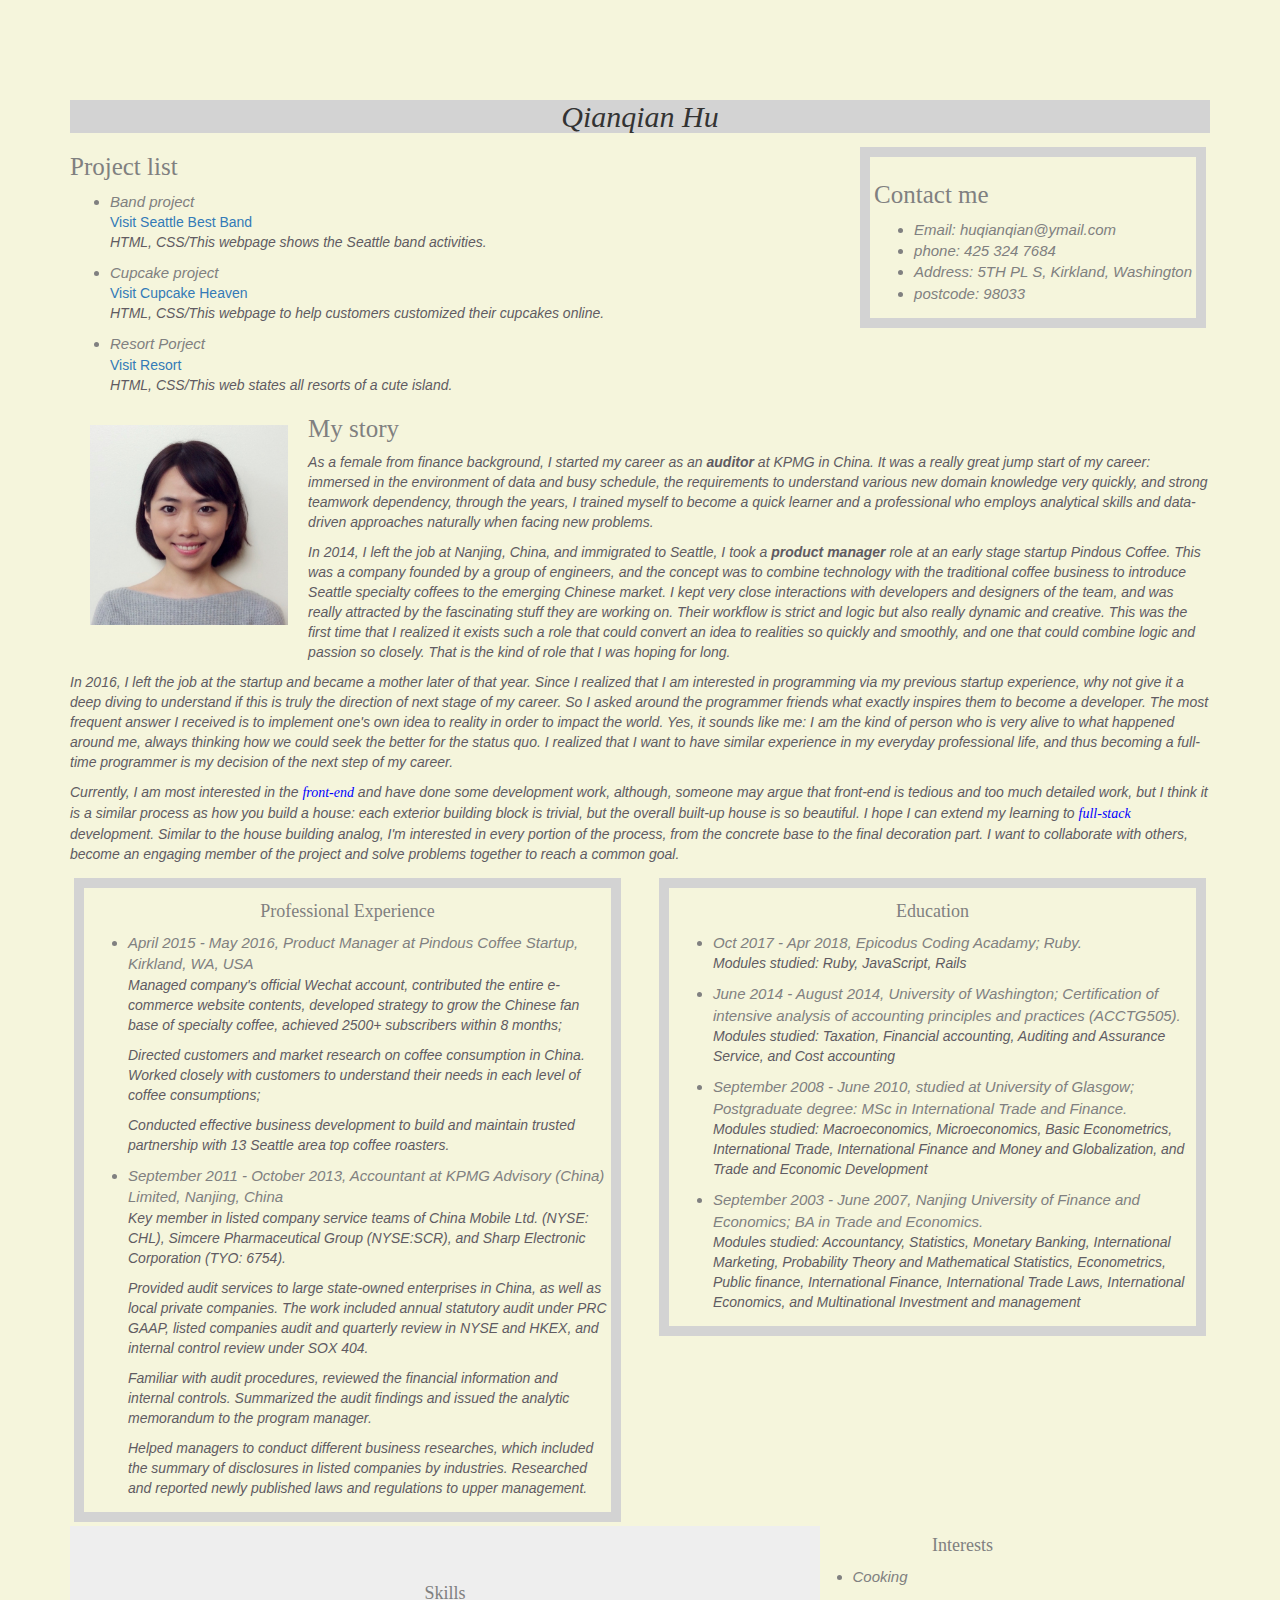
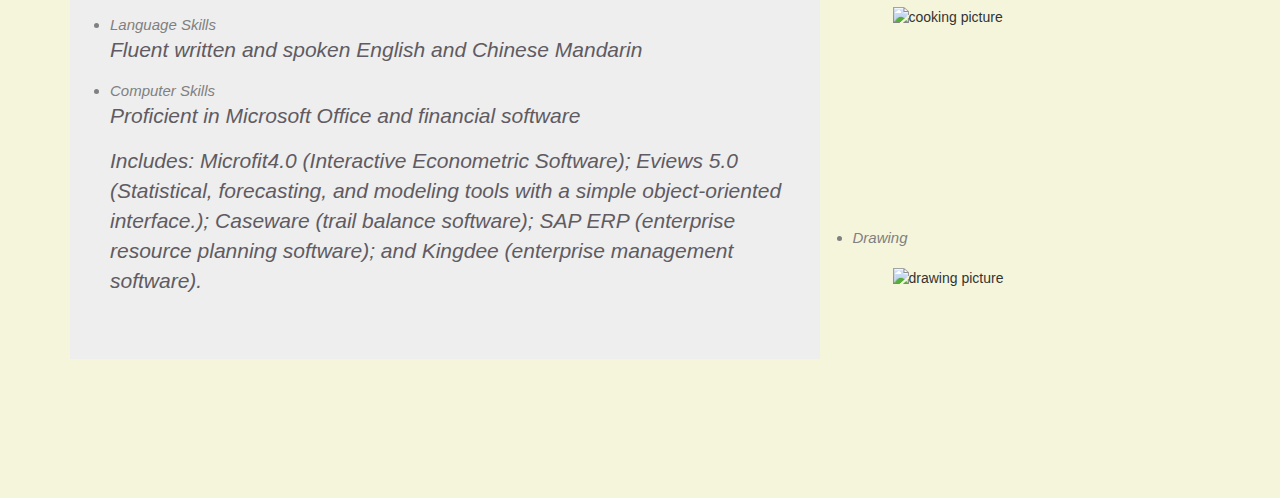
==== index.html @ 6ae9c433 "create framework of website" ====
<!DOCTYPE html>
<html>
  <head>
    <link rel="stylesheet" href="https://maxcdn.bootstrapcdn.com/bootstrap/3.3.7/css/bootstrap.min.css" integrity="sha384-BVYiiSIFeK1dGmJRAkycuHAHRg32OmUcww7on3RYdg4Va+PmSTsz/K68vbdEjh4u" crossorigin="anonymous">
    <link href="css/styles.css" rel="stylesheet" type="text/css" media="all">
    <title>Qianqian's portfolio</title>
      </head>
      <body>

              <h2>Qianqian Hu</h2>

                <div class="contact">
                  <h3>Contact me</h3>
                    <ul>
                      <li>Email: huqianqian@ymail.com</li>
                      <li>phone: 425 324 7684</li>
                      <li>Address: 5TH PL S, Kirkland, Washington</li>
                      <li>postcode: 98033</li>
                    </ul>
                  </div>

              <h3>Project list</h3>
              <ul>
                <li>Band project</li>
                <a href="https://qianqianhu.github.io/resort/">Visit Seattle Best Band</a>
                <p>HTML, CSS/This webpage shows the Seattle band activities.</p>
                <li>Cupcake project</li>
                <a href="https://qianqianhu.github.io/resort/">Visit Cupcake Heaven</a>
                <p>HTML, CSS/This webpage to help customers customized their cupcakes online.</p>
                <li>Resort Porject</li>
                <a href="https://qianqianhu.github.io/resort/">Visit Resort</a>
                <p>HTML, CSS/This web states all resorts of a cute island.</p>
              </ul>

<img src="img/resume photo.jpg" alt="resume photo">
      <div class="story">
            <h3>My story</h3>
            <p>As a female from finance background, I started my career as an <strong>auditor</strong> at KPMG in China. It was a really great jump start of my career: immersed in the environment of data and busy schedule, the requirements to understand various new domain knowledge very quickly, and strong teamwork dependency, through the years, I trained myself to become a quick learner and a professional who employs analytical skills and data-driven approaches naturally when facing new problems.</p>
            <p>In 2014, I left the job at Nanjing, China, and immigrated to Seattle, I took a <strong>product manager</strong> role at an early stage startup Pindous Coffee. This was a company founded by a group of engineers, and the concept was to combine technology with the traditional coffee business to introduce Seattle specialty coffees to the emerging Chinese market. I kept very close interactions with developers and designers of the team, and was really attracted by the fascinating stuff they are working on. Their workflow is strict and logic but also really dynamic and creative. This was the first time that I realized it exists such a role that could convert an idea to realities so quickly and smoothly, and one that could combine logic and passion so closely. That is the kind of role that I was hoping for long.</p>

            <p>In 2016, I left the job at the startup and became a mother later of that year. Since I realized that I am interested in programming via my previous startup experience, why not give it a deep diving to understand if this is truly the direction of next stage of my career. So I asked around the programmer friends what exactly inspires them to become a developer. The most frequent answer I received is to implement one's own idea to reality in order to impact the world. Yes, it sounds like me: I am the kind of person who is very alive to what happened around me, always thinking how we could seek the better for the status quo. I realized that I want to have similar experience in my everyday professional life, and thus becoming a full-time programmer is my decision of the next step of my career.</p>

            <p>Currently, I am most interested in the <span class="special">front-end</span> and have done some development work, although, someone may argue that front-end is tedious and too much detailed work, but I think it is a similar process as how you build a house: each exterior building block is trivial, but the overall built-up house is so beautiful. I hope I can extend my learning to <span class="special">full-stack</span> development. Similar to the house building analog, I'm interested in every portion of the process, from the concrete base to the final decoration part. I want to collaborate with others, become an engaging member of the project and solve problems together to reach a common goal.</p>
      </div>
</div>

<div class="row">
  <div class="col-md-6">
    <div class="boxmodel">
      <h4>Professional Experience</h4>
        <ul>
          <li>April 2015 - May 2016, Product Manager at Pindous Coffee Startup, Kirkland, WA, USA</li>
          <p>Managed company's official Wechat account, contributed the entire e-commerce website contents, developed strategy to grow the Chinese fan base of specialty coffee, achieved 2500+ subscribers within 8 months;</p>
          <p>Directed customers and market research on coffee consumption in China. Worked closely with customers to understand their needs in each level of coffee consumptions;</p>
          <p>Conducted effective business development to build and maintain trusted partnership with 13 Seattle area top coffee roasters.</p>
          <li>September 2011 - October 2013, Accountant at KPMG Advisory (China) Limited, Nanjing, China</li>
          <p>Key member in listed company service teams of China Mobile Ltd. (NYSE: CHL), Simcere Pharmaceutical Group (NYSE:SCR), and Sharp Electronic Corporation (TYO: 6754).</p>
          <p>Provided audit services to large state-owned enterprises in China, as well as local private companies. The work included annual statutory audit under PRC GAAP, listed companies audit and quarterly review in NYSE and HKEX, and internal control review under SOX 404. </p>
          <p>Familiar with audit procedures, reviewed the financial information and internal controls. Summarized the audit findings and issued the analytic memorandum to the program manager. </p>
          <p>Helped managers to conduct different business researches, which included the summary of disclosures in listed companies by industries. Researched and reported newly published laws and regulations to upper management.</p>
        </ul>
    </div>
  </div>

  <div class="col-md-6">
    <div class="boxmodel">
        <h4>Education</h4>
        <ul>
          <li>Oct 2017 - Apr 2018, Epicodus Coding Acadamy; Ruby.</li>
          <p>Modules studied:  Ruby, JavaScript, Rails</p>
          <li>June 2014 - August 2014, University of Washington; Certification of intensive analysis of accounting principles and practices (ACCTG505).</li>
          <p>Modules studied: Taxation, Financial accounting, Auditing and Assurance Service, and Cost accounting</p>
          <li>September 2008 - June 2010, studied at University of Glasgow; Postgraduate degree: MSc in International Trade and Finance.</li>
          <p>Modules studied: Macroeconomics, Microeconomics, Basic Econometrics, International Trade, International Finance and Money and Globalization, and Trade and Economic Development</p>
          <li>September 2003 - June 2007, Nanjing University of Finance and Economics; BA in Trade and Economics.</li>
          <p>Modules studied: Accountancy, Statistics, Monetary Banking, International Marketing, Probability Theory and Mathematical Statistics, Econometrics, Public finance, International Finance, International Trade Laws, International Economics, and Multinational Investment and management</p>
        </ul>
    </div>
  </div>
</div>
<div class="row">
  <div class="col-md-8">
    <div class="jumbotron">
      <h4>Skills</h4>
      <ul>
        <li>Language Skills </li>
        <p>Fluent written and spoken English and Chinese Mandarin </p>
        <li>Computer Skills </li>
        <p>Proficient in Microsoft Office and financial software </p>
        <p>Includes: Microfit4.0 (Interactive Econometric Software); Eviews 5.0 (Statistical, forecasting, and modeling tools with a simple object-oriented interface.); Caseware (trail balance software); SAP ERP (enterprise resource planning software); and Kingdee (enterprise management software). </p>
      </ul>
    </div>
  </div>
  <div class="col-md-3">
    <div class="hobby">
      <h4>Interests</h4>
      <ul>
        <li>Cooking</li>
        <img id="photo1" src="img/cooking.jpg" alt="cooking picture">
        <li>Drawing</li>
        <img id="photo2" src="img/drawing.jpg" alt="drawing picture">
      </ul>
    </div>
  </div>
</div>
  </body>
</html>
---- css/styles.css ----
body {
  background-color: beige;
  margin-top:100px;
	margin-right:70px;
	margin-bottom:10px;
	margin-left:70px;
}

h2 {
  background-color: lightgrey;
  text-align: center;
  font-style: italic;
  font-family: fantasy;
}
h3 {
  color: grey;
  text-align: left;
  font-size: 25px;
  font-family: fantasy;
}
h4 {
  color: grey;
  text-align: left;
  font-family: fantasy;
}
img {
  height: 200px;
  width: auto;
  float: left;
  margin: 20px;
}
.special {
  color: blue;
  font-family: fantasy;
}
h4 {
  text-align: center;
}
p {
  color: rgb(96, 91, 98);
  font-style: italic;
}
li {
  font-style: italic;
  font-size: 15px;
  color: grey;
}
.contact {
  float: right;
  border: 10px solid lightgrey;
  padding: 4px;
  margin: 4px;
  background-color: beige;
}
.hobby{
  width: 300px;
  float: right;
}
#photo1 {
  height: 200px;
  width: 200px;
  float: right;
}
#photo2 {
  height: 200px;
  width: 200px;
  float: right;
}
.boxmodel {
border: 10px solid lightgrey;
padding: 4px;
margin: 4px;
background-color: beige;
}
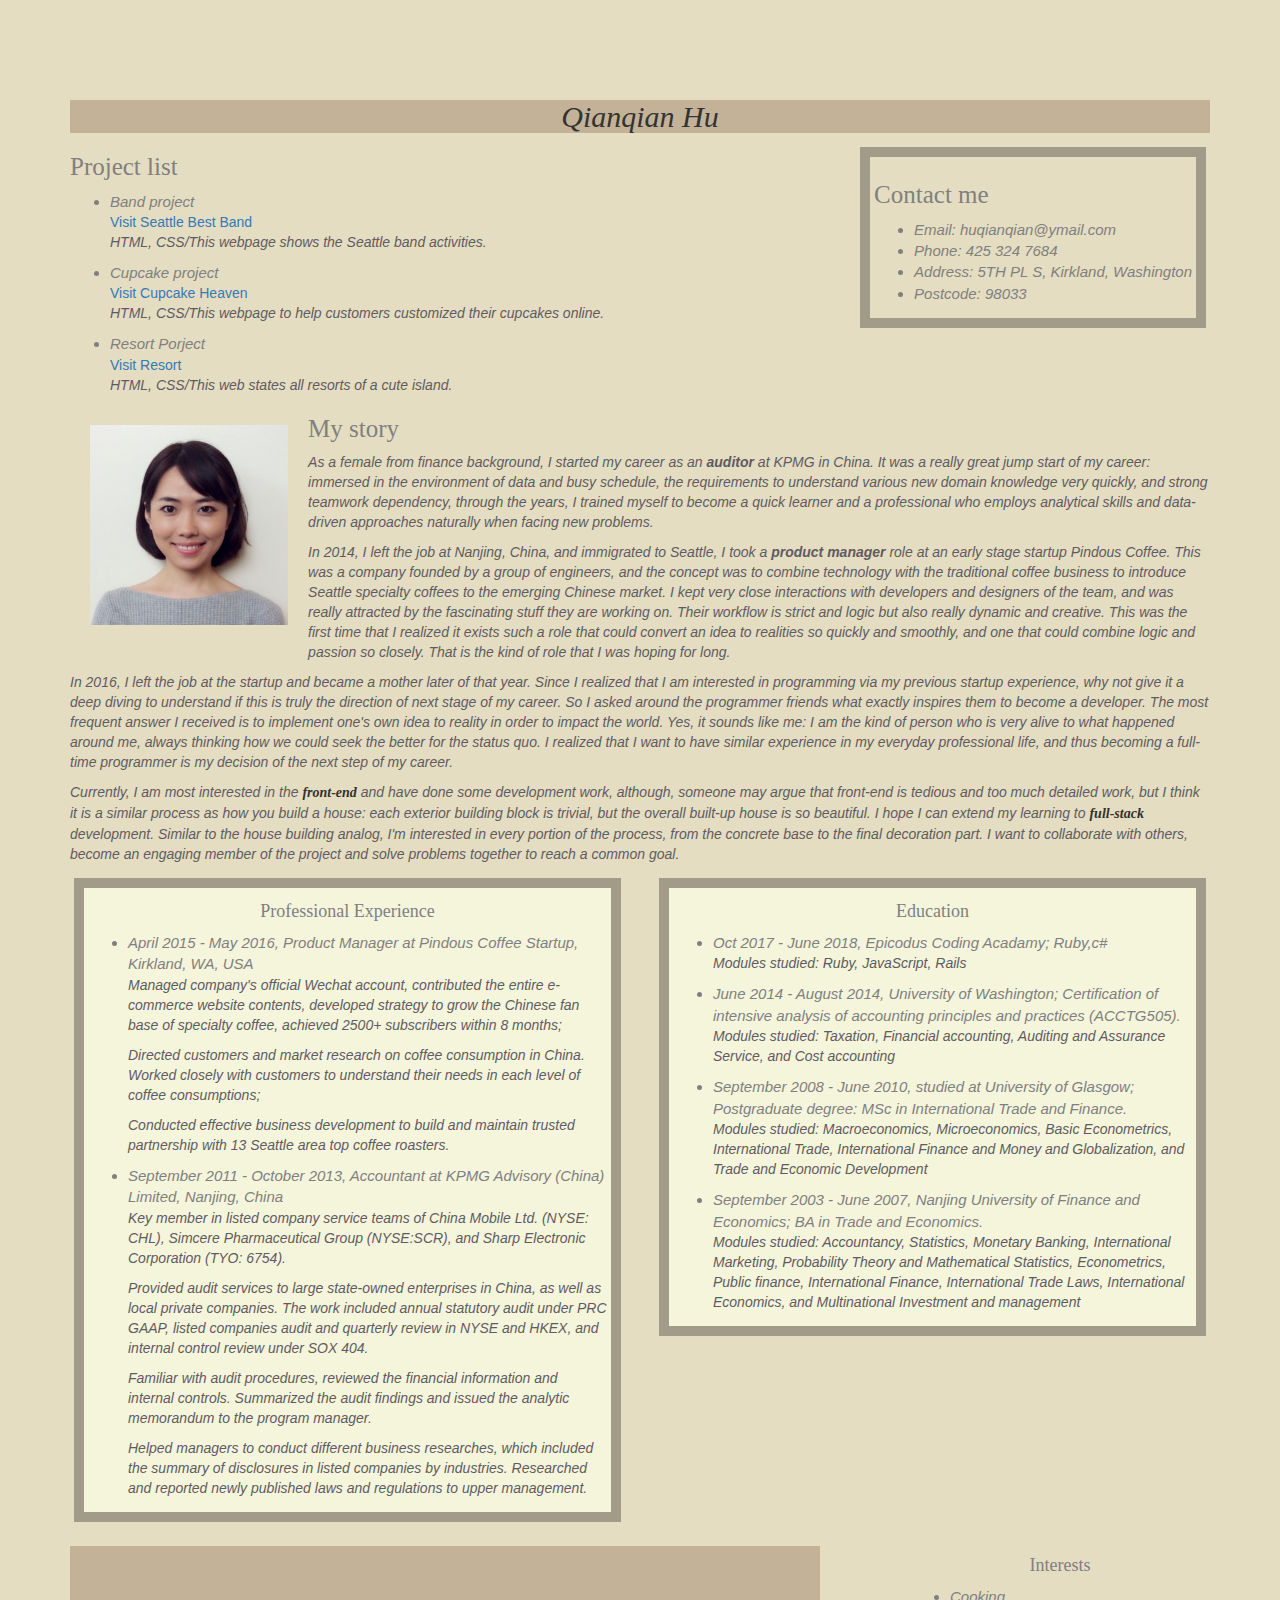
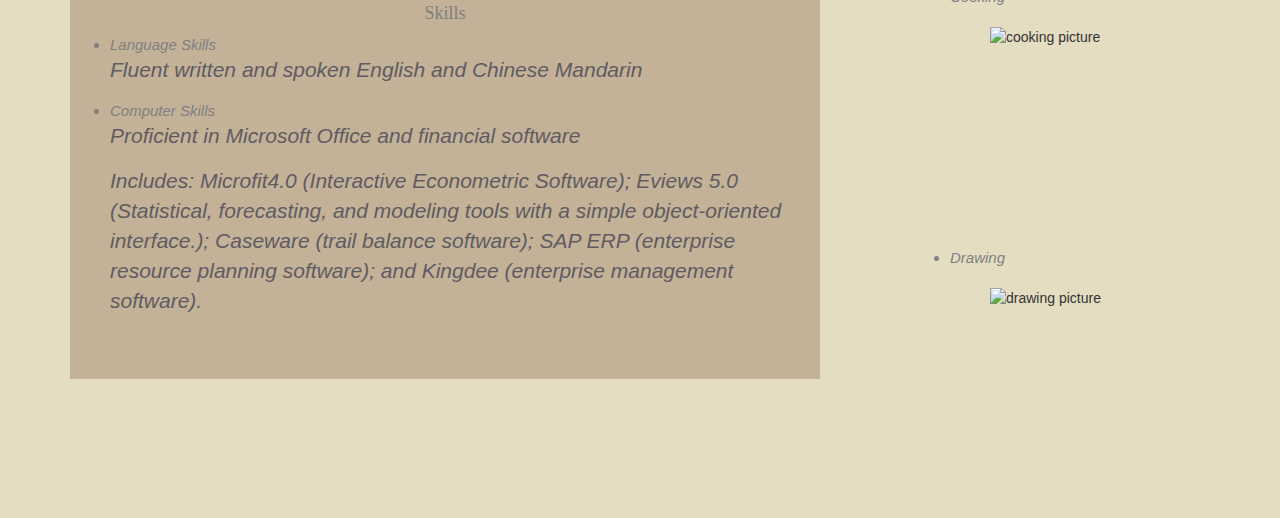
==== commit 5efd96a0: "change color of HTML and revise wording mistake" ====
--- a/index.html
+++ b/index.html
@@ -13,9 +13,9 @@
                   <h3>Contact me</h3>
                     <ul>
                       <li>Email: huqianqian@ymail.com</li>
-                      <li>phone: 425 324 7684</li>
+                      <li>Phone: 425 324 7684</li>
                       <li>Address: 5TH PL S, Kirkland, Washington</li>
-                      <li>postcode: 98033</li>
+                      <li>Postcode: 98033</li>
                     </ul>
                   </div>
 
@@ -66,7 +66,7 @@
     <div class="boxmodel">
         <h4>Education</h4>
         <ul>
-          <li>Oct 2017 - Apr 2018, Epicodus Coding Acadamy; Ruby.</li>
+          <li>Oct 2017 - June 2018, Epicodus Coding Acadamy; Ruby,c#</li>
           <p>Modules studied:  Ruby, JavaScript, Rails</p>
           <li>June 2014 - August 2014, University of Washington; Certification of intensive analysis of accounting principles and practices (ACCTG505).</li>
           <p>Modules studied: Taxation, Financial accounting, Auditing and Assurance Service, and Cost accounting</p>
@@ -78,6 +78,7 @@
     </div>
   </div>
 </div>
+<br>
 <div class="row">
   <div class="col-md-8">
     <div class="jumbotron">
@@ -91,7 +92,7 @@
       </ul>
     </div>
   </div>
-  <div class="col-md-3">
+  <div class="col-md-4">
     <div class="hobby">
       <h4>Interests</h4>
       <ul>
--- a/css/styles.css
+++ b/css/styles.css
@@ -1,5 +1,5 @@
 body {
-  background-color: beige;
+  background-color: #E4DDC1;
   margin-top:100px;
 	margin-right:70px;
 	margin-bottom:10px;
@@ -7,7 +7,7 @@
 }
 
 h2 {
-  background-color: lightgrey;
+  background-color:  #C3B298;
   text-align: center;
   font-style: italic;
   font-family: fantasy;
@@ -30,8 +30,9 @@
   margin: 20px;
 }
 .special {
-  color: blue;
+  color: #33312D;
   font-family: fantasy;
+  font-weight: bold;
 }
 h4 {
   text-align: center;
@@ -47,12 +48,12 @@
 }
 .contact {
   float: right;
-  border: 10px solid lightgrey;
+  border: 10px solid #A29B89;
   padding: 4px;
   margin: 4px;
-  background-color: beige;
+  background-color: #E4DDC1;
 }
-.hobby{
+.hobby {
   width: 300px;
   float: right;
 }
@@ -67,8 +68,11 @@
   float: right;
 }
 .boxmodel {
-border: 10px solid lightgrey;
+border: 10px solid #A29B89;
 padding: 4px;
 margin: 4px;
 background-color: beige;
 }
+.jumbotron{
+  background-color: #C3B298;
+}
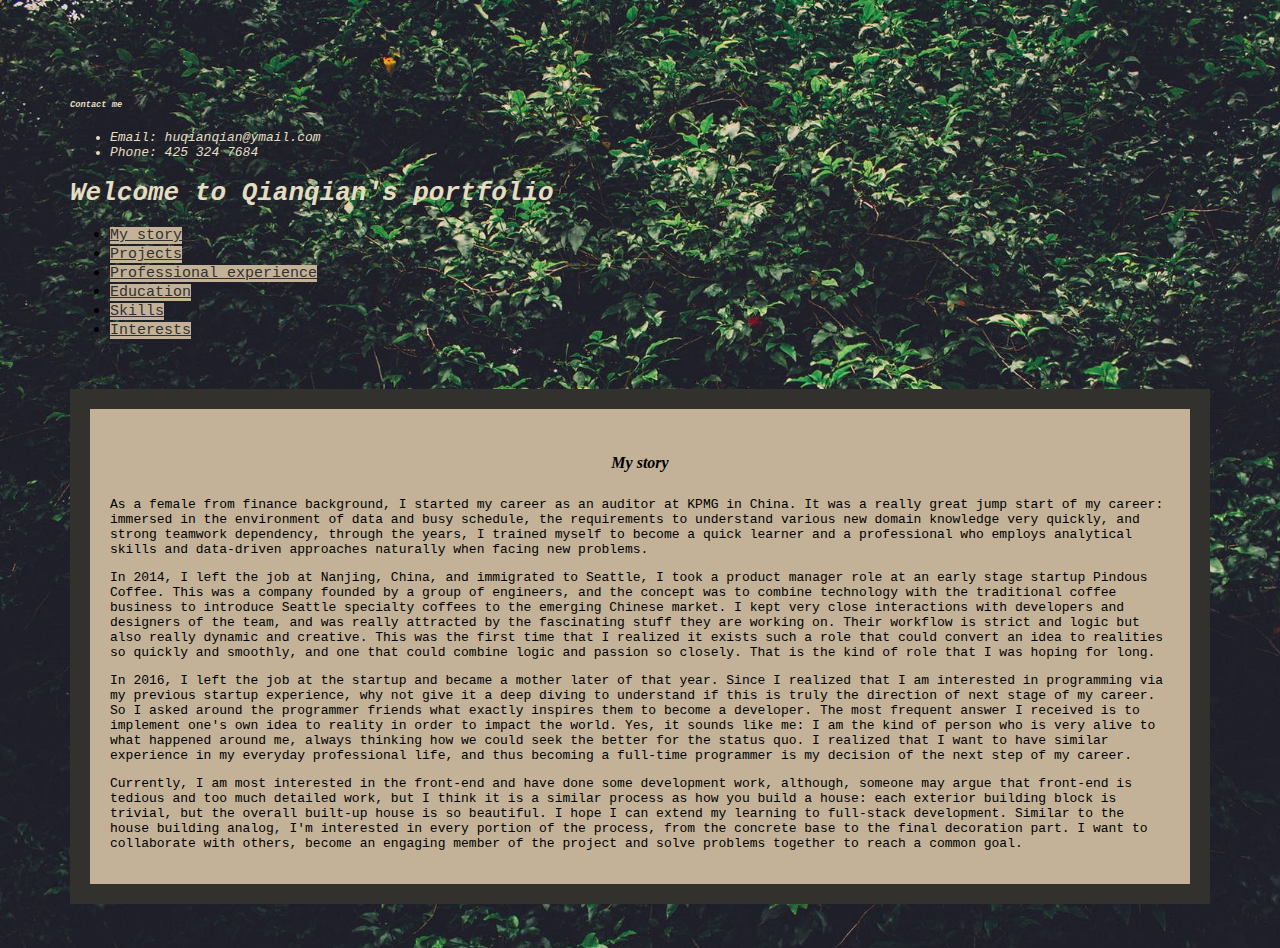
==== commit 585a99b5: "add CSS styles and use tab style in HTML" ====
--- a/index.html
+++ b/index.html
@@ -1,108 +1,42 @@
 <!DOCTYPE html>
 <html>
   <head>
-    <link rel="stylesheet" href="https://maxcdn.bootstrapcdn.com/bootstrap/3.3.7/css/bootstrap.min.css" integrity="sha384-BVYiiSIFeK1dGmJRAkycuHAHRg32OmUcww7on3RYdg4Va+PmSTsz/K68vbdEjh4u" crossorigin="anonymous">
+    <link rel="stylesheet" href="https://maxcdn.bootstrapcdn.com/bootstrap/4.0.0-alpha.6/css/bootstrap.min.css" integrity="sha384-rwoIResjU2yc3z8GV/NPeZWAv56rSmLldC3R/AZzGRnGxQQKnKkoFVhFQhNUwEyJ" crossorigin="anonymous">
+    <script src="https://maxcdn.bootstrapcdn.com/bootstrap/4.0.0-alpha.6/js/bootstrap.min.js" integrity="sha384-vBWWzlZJ8ea9aCX4pEW3rVHjgjt7zpkNpZk+02D9phzyeVkE+jo0ieGizqPLForn" crossorigin="anonymous"></script>
     <link href="css/styles.css" rel="stylesheet" type="text/css" media="all">
     <title>Qianqian's portfolio</title>
-      </head>
-      <body>
-
-              <h2>Qianqian Hu</h2>
-
-                <div class="contact">
-                  <h3>Contact me</h3>
-                    <ul>
-                      <li>Email: huqianqian@ymail.com</li>
-                      <li>Phone: 425 324 7684</li>
-                      <li>Address: 5TH PL S, Kirkland, Washington</li>
-                      <li>Postcode: 98033</li>
-                    </ul>
-                  </div>
-
-              <h3>Project list</h3>
-              <ul>
-                <li>Band project</li>
-                <a href="https://qianqianhu.github.io/resort/">Visit Seattle Best Band</a>
-                <p>HTML, CSS/This webpage shows the Seattle band activities.</p>
-                <li>Cupcake project</li>
-                <a href="https://qianqianhu.github.io/resort/">Visit Cupcake Heaven</a>
-                <p>HTML, CSS/This webpage to help customers customized their cupcakes online.</p>
-                <li>Resort Porject</li>
-                <a href="https://qianqianhu.github.io/resort/">Visit Resort</a>
-                <p>HTML, CSS/This web states all resorts of a cute island.</p>
-              </ul>
-
-<img src="img/resume photo.jpg" alt="resume photo">
-      <div class="story">
-            <h3>My story</h3>
-            <p>As a female from finance background, I started my career as an <strong>auditor</strong> at KPMG in China. It was a really great jump start of my career: immersed in the environment of data and busy schedule, the requirements to understand various new domain knowledge very quickly, and strong teamwork dependency, through the years, I trained myself to become a quick learner and a professional who employs analytical skills and data-driven approaches naturally when facing new problems.</p>
-            <p>In 2014, I left the job at Nanjing, China, and immigrated to Seattle, I took a <strong>product manager</strong> role at an early stage startup Pindous Coffee. This was a company founded by a group of engineers, and the concept was to combine technology with the traditional coffee business to introduce Seattle specialty coffees to the emerging Chinese market. I kept very close interactions with developers and designers of the team, and was really attracted by the fascinating stuff they are working on. Their workflow is strict and logic but also really dynamic and creative. This was the first time that I realized it exists such a role that could convert an idea to realities so quickly and smoothly, and one that could combine logic and passion so closely. That is the kind of role that I was hoping for long.</p>
-
-            <p>In 2016, I left the job at the startup and became a mother later of that year. Since I realized that I am interested in programming via my previous startup experience, why not give it a deep diving to understand if this is truly the direction of next stage of my career. So I asked around the programmer friends what exactly inspires them to become a developer. The most frequent answer I received is to implement one's own idea to reality in order to impact the world. Yes, it sounds like me: I am the kind of person who is very alive to what happened around me, always thinking how we could seek the better for the status quo. I realized that I want to have similar experience in my everyday professional life, and thus becoming a full-time programmer is my decision of the next step of my career.</p>
-
-            <p>Currently, I am most interested in the <span class="special">front-end</span> and have done some development work, although, someone may argue that front-end is tedious and too much detailed work, but I think it is a similar process as how you build a house: each exterior building block is trivial, but the overall built-up house is so beautiful. I hope I can extend my learning to <span class="special">full-stack</span> development. Similar to the house building analog, I'm interested in every portion of the process, from the concrete base to the final decoration part. I want to collaborate with others, become an engaging member of the project and solve problems together to reach a common goal.</p>
-      </div>
-</div>
-
-<div class="row">
-  <div class="col-md-6">
-    <div class="boxmodel">
-      <h4>Professional Experience</h4>
-        <ul>
-          <li>April 2015 - May 2016, Product Manager at Pindous Coffee Startup, Kirkland, WA, USA</li>
-          <p>Managed company's official Wechat account, contributed the entire e-commerce website contents, developed strategy to grow the Chinese fan base of specialty coffee, achieved 2500+ subscribers within 8 months;</p>
-          <p>Directed customers and market research on coffee consumption in China. Worked closely with customers to understand their needs in each level of coffee consumptions;</p>
-          <p>Conducted effective business development to build and maintain trusted partnership with 13 Seattle area top coffee roasters.</p>
-          <li>September 2011 - October 2013, Accountant at KPMG Advisory (China) Limited, Nanjing, China</li>
-          <p>Key member in listed company service teams of China Mobile Ltd. (NYSE: CHL), Simcere Pharmaceutical Group (NYSE:SCR), and Sharp Electronic Corporation (TYO: 6754).</p>
-          <p>Provided audit services to large state-owned enterprises in China, as well as local private companies. The work included annual statutory audit under PRC GAAP, listed companies audit and quarterly review in NYSE and HKEX, and internal control review under SOX 404. </p>
-          <p>Familiar with audit procedures, reviewed the financial information and internal controls. Summarized the audit findings and issued the analytic memorandum to the program manager. </p>
-          <p>Helped managers to conduct different business researches, which included the summary of disclosures in listed companies by industries. Researched and reported newly published laws and regulations to upper management.</p>
-        </ul>
-    </div>
-  </div>
-
-  <div class="col-md-6">
-    <div class="boxmodel">
-        <h4>Education</h4>
-        <ul>
-          <li>Oct 2017 - June 2018, Epicodus Coding Acadamy; Ruby,c#</li>
-          <p>Modules studied:  Ruby, JavaScript, Rails</p>
-          <li>June 2014 - August 2014, University of Washington; Certification of intensive analysis of accounting principles and practices (ACCTG505).</li>
-          <p>Modules studied: Taxation, Financial accounting, Auditing and Assurance Service, and Cost accounting</p>
-          <li>September 2008 - June 2010, studied at University of Glasgow; Postgraduate degree: MSc in International Trade and Finance.</li>
-          <p>Modules studied: Macroeconomics, Microeconomics, Basic Econometrics, International Trade, International Finance and Money and Globalization, and Trade and Economic Development</p>
-          <li>September 2003 - June 2007, Nanjing University of Finance and Economics; BA in Trade and Economics.</li>
-          <p>Modules studied: Accountancy, Statistics, Monetary Banking, International Marketing, Probability Theory and Mathematical Statistics, Econometrics, Public finance, International Finance, International Trade Laws, International Economics, and Multinational Investment and management</p>
-        </ul>
-    </div>
-  </div>
-</div>
-<br>
-<div class="row">
-  <div class="col-md-8">
-    <div class="jumbotron">
-      <h4>Skills</h4>
+  </head>
+  <header>
+    <div class="contact">
+      <h6>Contact me</h6>
       <ul>
-        <li>Language Skills </li>
-        <p>Fluent written and spoken English and Chinese Mandarin </p>
-        <li>Computer Skills </li>
-        <p>Proficient in Microsoft Office and financial software </p>
-        <p>Includes: Microfit4.0 (Interactive Econometric Software); Eviews 5.0 (Statistical, forecasting, and modeling tools with a simple object-oriented interface.); Caseware (trail balance software); SAP ERP (enterprise resource planning software); and Kingdee (enterprise management software). </p>
+        <li>Email: huqianqian@ymail.com</li>
+        <li>Phone: 425 324 7684</li>
       </ul>
     </div>
-  </div>
-  <div class="col-md-4">
-    <div class="hobby">
-      <h4>Interests</h4>
-      <ul>
-        <li>Cooking</li>
-        <img id="photo1" src="img/cooking.jpg" alt="cooking picture">
-        <li>Drawing</li>
-        <img id="photo2" src="img/drawing.jpg" alt="drawing picture">
+    <h1>Welcome to Qianqian's portfolio</h1>
+  </header>
+  <body>
+    <div class="tabfont">
+      <ul class="nav nav-tabs">
+        <li role="presentation" class="active"><a href="index.html">My story</a></li>
+        <li role="presentation"><a href="projects.html">Projects</a></li>
+        <li role="presentation"><a href="professional.html">Professional experience</a></li>
+        <li role="presentation"><a href="education.html">Education</a></li>
+        <li role="presentation"><a href="skills.html">Skills</a></li>
+        <li role="presentation"><a href="interests.html">Interests</a></li>
       </ul>
     </div>
-  </div>
-</div>
+    <div class="boxmodel">
+      <div class="story">
+        <h4>My story</h4>
+        <p>As a female from finance background, I started my career as an <strong>auditor</strong> at KPMG in China. It was a really great jump start of my career: immersed in the environment of data and busy schedule, the requirements to understand various new domain knowledge very quickly, and strong teamwork dependency, through the years, I trained myself to become a quick learner and a professional who employs analytical skills and data-driven approaches naturally when facing new problems.</p>
+        <p>In 2014, I left the job at Nanjing, China, and immigrated to Seattle, I took a <strong>product manager</strong> role at an early stage startup Pindous Coffee. This was a company founded by a group of engineers, and the concept was to combine technology with the traditional coffee business to introduce Seattle specialty coffees to the emerging Chinese market. I kept very close interactions with developers and designers of the team, and was really attracted by the fascinating stuff they are working on. Their workflow is strict and logic but also really dynamic and creative. This was the first time that I realized it exists such a role that could convert an idea to realities so quickly and smoothly, and one that could combine logic and passion so closely. That is the kind of role that I was hoping for long.</p>
+
+        <p>In 2016, I left the job at the startup and became a mother later of that year. Since I realized that I am interested in programming via my previous startup experience, why not give it a deep diving to understand if this is truly the direction of next stage of my career. So I asked around the programmer friends what exactly inspires them to become a developer. The most frequent answer I received is to implement one's own idea to reality in order to impact the world. Yes, it sounds like me: I am the kind of person who is very alive to what happened around me, always thinking how we could seek the better for the status quo. I realized that I want to have similar experience in my everyday professional life, and thus becoming a full-time programmer is my decision of the next step of my career.</p>
+
+        <p>Currently, I am most interested in the <span class="special">front-end</span> and have done some development work, although, someone may argue that front-end is tedious and too much detailed work, but I think it is a similar process as how you build a house: each exterior building block is trivial, but the overall built-up house is so beautiful. I hope I can extend my learning to <span class="special">full-stack</span> development. Similar to the house building analog, I'm interested in every portion of the process, from the concrete base to the final decoration part. I want to collaborate with others, become an engaging member of the project and solve problems together to reach a common goal.</p>
+      </div>
+    </div>
   </body>
 </html>
--- a/css/styles.css
+++ b/css/styles.css
@@ -1,78 +1,68 @@
-body {
-  background-color: #E4DDC1;
-  margin-top:100px;
-	margin-right:70px;
-	margin-bottom:10px;
-	margin-left:70px;
+header {
+  font-style: italic;
+  font-family: monospace;
+  font-weight:lighter;
+  color: #E4DDC1;
+  text-align: left;
+  margin-bottom: 10px;
 }
 
-h2 {
-  background-color:  #C3B298;
+body {
+  background-image: url("leaf.jpg");
+  background-size: cover;
+  background-repeat: no-repeat;
+  margin-top:100px;
+  margin-right:70px;
+  margin-bottom:10px;
+  margin-left:70px;
+}
+
+h3 h6 {
   text-align: center;
-  font-style: italic;
-  font-family: fantasy;
 }
-h3 {
-  color: grey;
-  text-align: left;
-  font-size: 25px;
-  font-family: fantasy;
+
+h4 {
+  font-style: oblique;
+  text-align: center;
+  margin: 25px;
 }
-h4 {
-  color: grey;
-  text-align: left;
-  font-family: fantasy;
+
+.boxmodel li {
+  font-weight: lighter;
+  margin: 25px;
 }
+
+.tabfont a {
+    margin-right: 20px;
+    font-size: 15px;
+    font-family: monospace;
+    font-weight: lighter;
+    font-variant: normal;
+    font-stretch: semi-condensed;
+    color: #33312D;
+    background-color: #C3B298;
+  }
+
+.boxmodel {
+  float: center;
+  border: 20px solid #33312D;
+  padding: 20px;
+  margin-top: 50px;
+  margin-left: : 80px;
+  margin-right: : 80px;
+  margin-bottom: 50px;
+  background-color: #C3B298;
+  }
+
+p {
+  font-weight: lighter;
+  font-family:  monospace;
+}
+
 img {
   height: 200px;
   width: auto;
   float: left;
   margin: 20px;
+
 }
-.special {
-  color: #33312D;
-  font-family: fantasy;
-  font-weight: bold;
-}
-h4 {
-  text-align: center;
-}
-p {
-  color: rgb(96, 91, 98);
-  font-style: italic;
-}
-li {
-  font-style: italic;
-  font-size: 15px;
-  color: grey;
-}
-.contact {
-  float: right;
-  border: 10px solid #A29B89;
-  padding: 4px;
-  margin: 4px;
-  background-color: #E4DDC1;
-}
-.hobby {
-  width: 300px;
-  float: right;
-}
-#photo1 {
-  height: 200px;
-  width: 200px;
-  float: right;
-}
-#photo2 {
-  height: 200px;
-  width: 200px;
-  float: right;
-}
-.boxmodel {
-border: 10px solid #A29B89;
-padding: 4px;
-margin: 4px;
-background-color: beige;
-}
-.jumbotron{
-  background-color: #C3B298;
-}
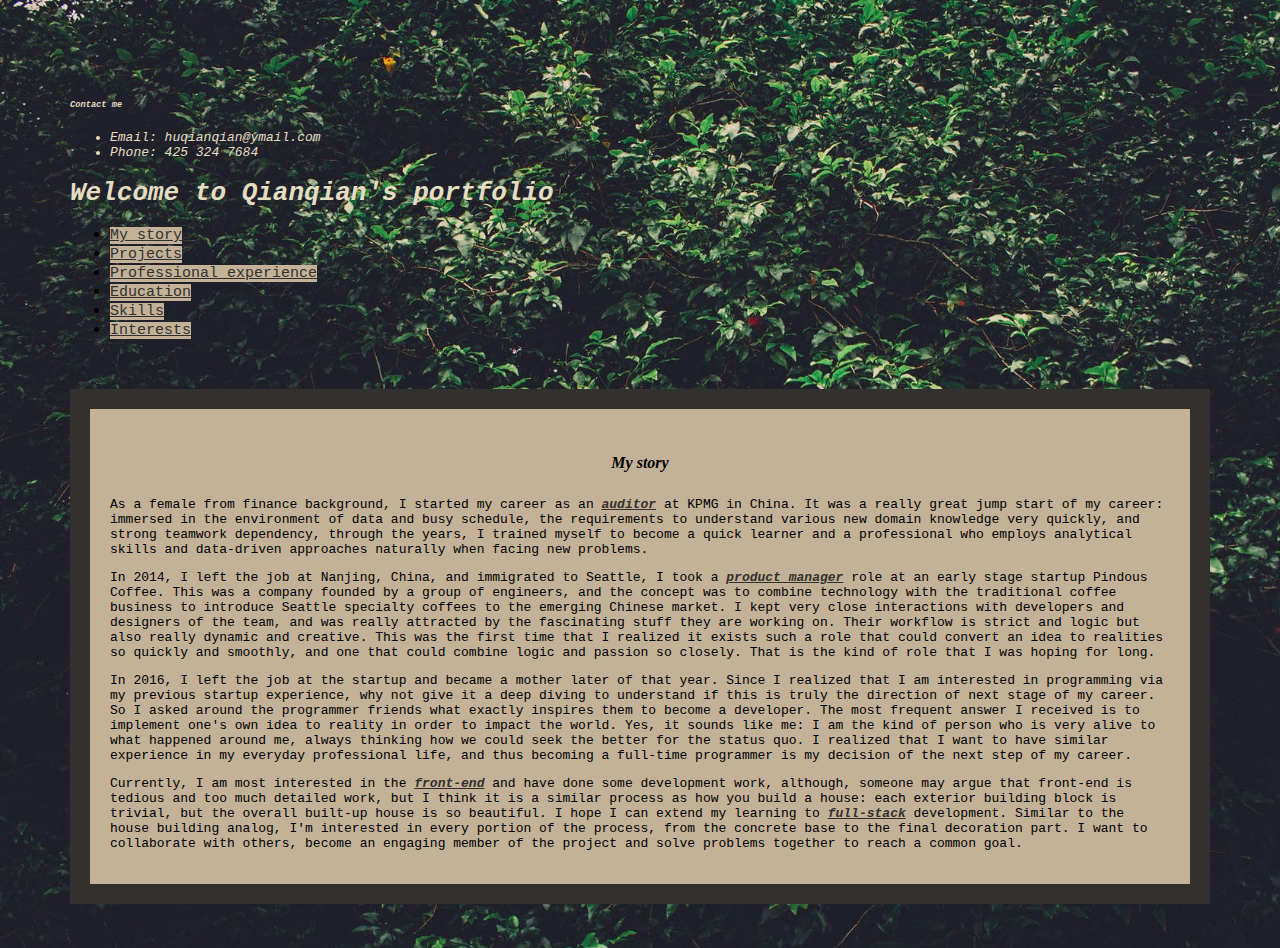
==== commit 491906ca: "highlight important content by class special" ====
--- a/index.html
+++ b/index.html
@@ -30,8 +30,8 @@
     <div class="boxmodel">
       <div class="story">
         <h4>My story</h4>
-        <p>As a female from finance background, I started my career as an <strong>auditor</strong> at KPMG in China. It was a really great jump start of my career: immersed in the environment of data and busy schedule, the requirements to understand various new domain knowledge very quickly, and strong teamwork dependency, through the years, I trained myself to become a quick learner and a professional who employs analytical skills and data-driven approaches naturally when facing new problems.</p>
-        <p>In 2014, I left the job at Nanjing, China, and immigrated to Seattle, I took a <strong>product manager</strong> role at an early stage startup Pindous Coffee. This was a company founded by a group of engineers, and the concept was to combine technology with the traditional coffee business to introduce Seattle specialty coffees to the emerging Chinese market. I kept very close interactions with developers and designers of the team, and was really attracted by the fascinating stuff they are working on. Their workflow is strict and logic but also really dynamic and creative. This was the first time that I realized it exists such a role that could convert an idea to realities so quickly and smoothly, and one that could combine logic and passion so closely. That is the kind of role that I was hoping for long.</p>
+        <p>As a female from finance background, I started my career as an <span class="special">auditor</span> at KPMG in China. It was a really great jump start of my career: immersed in the environment of data and busy schedule, the requirements to understand various new domain knowledge very quickly, and strong teamwork dependency, through the years, I trained myself to become a quick learner and a professional who employs analytical skills and data-driven approaches naturally when facing new problems.</p>
+        <p>In 2014, I left the job at Nanjing, China, and immigrated to Seattle, I took a <span class="special">product manager</span> role at an early stage startup Pindous Coffee. This was a company founded by a group of engineers, and the concept was to combine technology with the traditional coffee business to introduce Seattle specialty coffees to the emerging Chinese market. I kept very close interactions with developers and designers of the team, and was really attracted by the fascinating stuff they are working on. Their workflow is strict and logic but also really dynamic and creative. This was the first time that I realized it exists such a role that could convert an idea to realities so quickly and smoothly, and one that could combine logic and passion so closely. That is the kind of role that I was hoping for long.</p>
 
         <p>In 2016, I left the job at the startup and became a mother later of that year. Since I realized that I am interested in programming via my previous startup experience, why not give it a deep diving to understand if this is truly the direction of next stage of my career. So I asked around the programmer friends what exactly inspires them to become a developer. The most frequent answer I received is to implement one's own idea to reality in order to impact the world. Yes, it sounds like me: I am the kind of person who is very alive to what happened around me, always thinking how we could seek the better for the status quo. I realized that I want to have similar experience in my everyday professional life, and thus becoming a full-time programmer is my decision of the next step of my career.</p>
 
--- a/css/styles.css
+++ b/css/styles.css
@@ -25,6 +25,13 @@
   font-style: oblique;
   text-align: center;
   margin: 25px;
+}
+
+.special {
+  font-weight: bold;
+  font-style: italic;
+  color: #33312D;
+  text-decoration: underline;
 }
 
 .boxmodel li {
